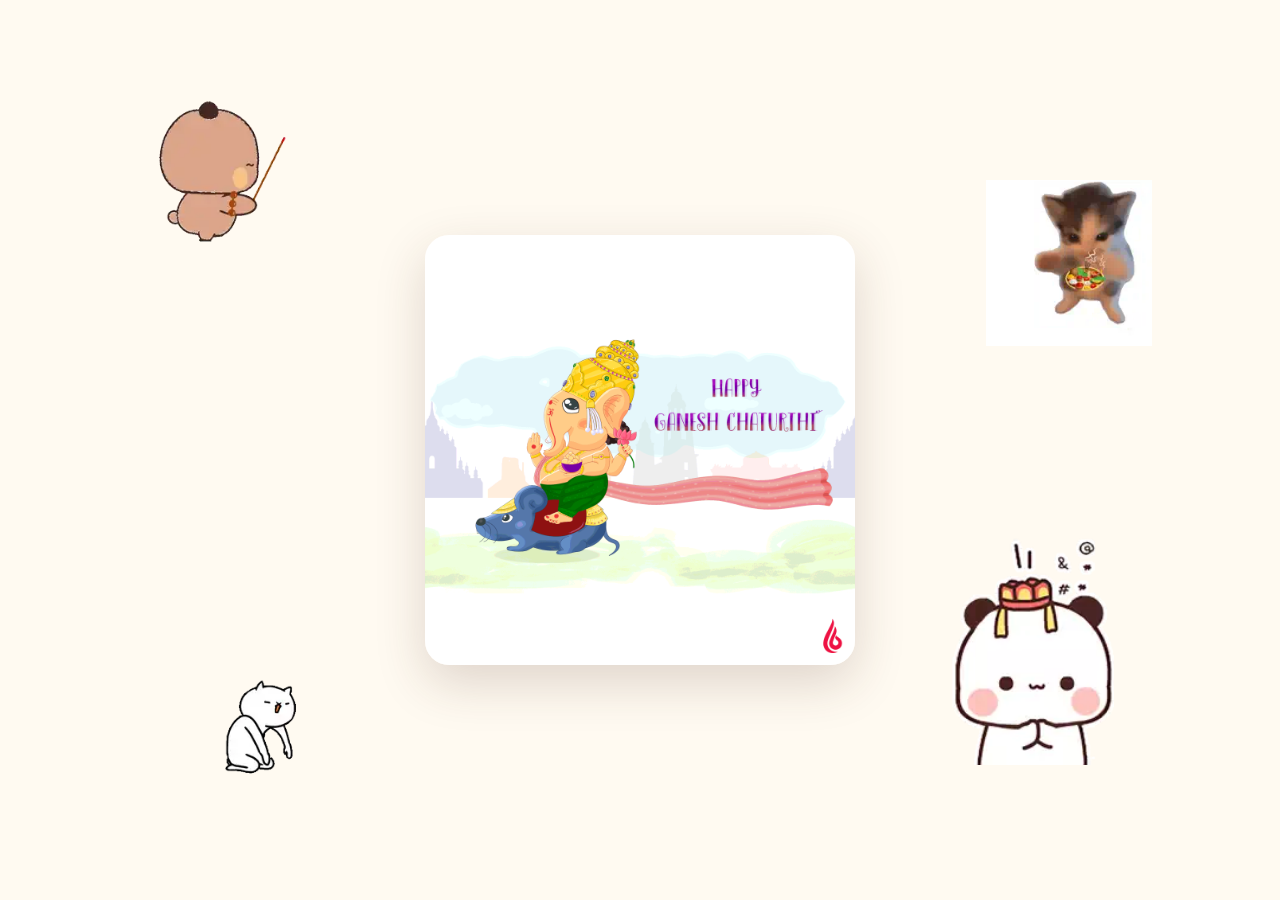
==== blank.html @ 5f82c0f7 "Initial Ganesh Chaturthi experience" ====
<!DOCTYPE html>
<html lang="en">
<head>
<meta charset="UTF-8">
<meta name="viewport" content="width=device-width, initial-scale=1.0">
<title>Ganesh Chaturthi</title>
<link rel="stylesheet" href="style.css">
</head>
<body class="blank-page">
<main class="final-scene" aria-label="Blessings">
  <img class="final-decoration decoration-one" src="Last page/aarti-ki-thali.webp" alt="Aarti thali">
  <img class="final-decoration decoration-two" src="Last page/bubu-dudu-dudu-bubu.webp" alt="Celebration">
  <img class="final-decoration decoration-three" src="Last page/praise-idol.webp" alt="Prayer">
  <img class="final-decoration decoration-four" src="Last page/tkthao219-bubududu.webp" alt="Celebration">
  <img class="final-gif" src="Last page/727e1b56089293.599f93fac4a06.gif" alt="Blessings">
</main>
</body>
</html>
---- style.css ----
* { box-sizing: border-box; }

:root {
  --cream: #fffaf1;
  --brown: #4b2d20;
  --gold: #c88a28;
}

html, body { margin: 0; min-height: 100%; }

body {
  font-family: Georgia, "Times New Roman", serif;
  color: var(--brown);
}

.home {
  min-height: 100vh;
  display: grid;
  place-items: center;
  background: #fff;
}

.home-card {
  text-align: center;
  padding: 40px 24px;
}

.om {
  color: var(--gold);
  font-size: 31px;
  margin-bottom: 14px;
}

.home h1 {
  font-size: clamp(38px, 7vw, 62px);
  font-weight: 500;
  margin: 0;
}

.home p {
  color: #80695a;
  font-size: 18px;
  margin: 14px 0 30px;
}

.enter-btn {
  display: inline-block;
  background: var(--brown);
  color: white;
  padding: 13px 32px;
  border-radius: 999px;
  text-decoration: none;
  transition: transform .2s ease;
}

.enter-btn:hover { transform: translateY(-2px); }

.offering-page {
  min-height: 100vh;
  background: #fffaf1;
  overflow-x: hidden;
}

.scene {
  min-height: 100vh;
  text-align: center;
  padding: 54px 20px 60px;
}

.scene header p {
  color: #80695a;
  margin-top: 8px;
}

.scene h1 {
  margin: 0;
  font-size: clamp(38px, 6vw, 58px);
  font-weight: 500;
}

.diya-button {
  position: fixed;
  top: 22px;
  right: 24px;
  z-index: 10;
  border: 0;
  background: rgba(255,255,255,.8);
  border-radius: 50%;
  width: 90px;
  height: 90px;
  padding: 5px;
  cursor: pointer;
  box-shadow: 0 7px 25px rgba(70,40,15,.12);
  transition: transform .25s ease, box-shadow .25s ease;
}

.diya-button img {
  width: 100%;
  height: 100%;
  object-fit: contain;
}

.diya-button:hover {
  transform: scale(1.07);
  box-shadow: 0 10px 30px rgba(70,40,15,.2);
}

.top-milk-button {
  position: fixed;
  top: 124px;
  right: 24px;
  z-index: 10;
  width: 76px;
  height: 76px;
  padding: 0;
  overflow: hidden;
  background: white;
  box-shadow: 0 7px 25px rgba(70,40,15,.15);
}

.top-milk-button img {
  display: block;
  width: 100%;
  height: 100%;
  object-fit: cover;
}

.top-milk-button[hidden] {
  display: none;
}

.milk-message {
  position: fixed;
  top: 207px;
  right: 14px;
  z-index: 11;
  width: 150px;
  margin: 0;
  padding: 8px 10px;
  border-radius: 12px;
  background: rgba(75, 45, 32, .92);
  color: white;
  font-size: 13px;
  line-height: 1.3;
  text-align: center;
  opacity: 0;
  transform: translateY(-5px);
  pointer-events: none;
  transition: opacity .2s ease, transform .2s ease;
}

.milk-message.show {
  opacity: 1;
  transform: translateY(0);
}

.temple {
  position: relative;
  width: min(1050px, 92vw);
  margin: 30px auto 0;
  border-radius: 22px;
  overflow: hidden;
  box-shadow: 0 20px 55px rgba(65,40,20,.16);
}

.temple img {
  display: block;
  width: 100%;
  height: auto;
}

/* Transparent devotee placed directly over the temple image. */
.pooja-scene {
  position: absolute;
  z-index: 1;
  left: 54%;
  bottom: 1%;
  width: clamp(135px, 24%, 270px) !important;
  opacity: 0;
  transform: translateX(-50%) translateY(18px);
  transition: opacity .45s ease, transform .45s ease;
  pointer-events: none;
}

.pooja-scene.show {
  opacity: 1;
  transform: translateX(-50%) translateY(0);
}

.petals {
  position: absolute;
  inset: 0;
  z-index: 2;
  overflow: hidden;
  opacity: 0;
  pointer-events: none;
}

.petals.show {
  opacity: 1;
}

.petal {
  position: absolute;
  top: -10%;
  left: var(--x);
  color: #f58cab;
  font-size: clamp(18px, 2.2vw, 30px);
  line-height: 1;
  text-shadow: 0 1px 4px rgba(99, 24, 45, .28);
  animation: falling-petal 2.5s linear var(--delay) forwards;
}

@keyframes falling-petal {
  from { transform: translateX(0) rotate(0deg); }
  to { transform: translateX(var(--drift)) translateY(125vh) rotate(420deg); }
}

.temple .pooja-gif-source {
  display: none;
}

.modal {
  position: fixed;
  inset: 0;
  z-index: 30;
  display: grid;
  place-items: center;
  padding: 20px;
  background: rgba(45,28,18,.58);
  backdrop-filter: blur(5px);
  opacity: 0;
  visibility: hidden;
  transition: opacity .25s ease, visibility .25s ease;
}

.modal.show {
  opacity: 1;
  visibility: visible;
}

.pooja-box {
  position: relative;
  width: min(430px, 94vw);
  background: var(--cream);
  border-radius: 24px;
  padding: 26px 24px 30px;
  text-align: center;
  box-shadow: 0 25px 70px rgba(0,0,0,.3);
}

.pooja-gif {
  display: block;
  width: min(235px, 65vw);
  height: 235px;
  object-fit: contain;
  margin: 0 auto 5px;
}

.pooja-box h2 {
  margin: 6px 0 8px;
  font-weight: 500;
  font-size: 27px;
}

.pooja-box p {
  color: #80695a;
  line-height: 1.5;
  max-width: 340px;
  margin: 0 auto 20px;
}

.close {
  position: absolute;
  right: 12px;
  top: 7px;
  border: 0;
  background: transparent;
  color: #725647;
  font-size: 32px;
  cursor: pointer;
}

.milk-button, .finish-button {
  border: 0;
  border-radius: 999px;
  background: var(--brown);
  color: white;
  padding: 13px 28px;
  font-size: 16px;
  cursor: pointer;
}

.milk-box {
  width: min(1100px, 96vw);
  background: #17120f;
  border-radius: 18px;
  overflow: hidden;
  box-shadow: 0 25px 80px rgba(0,0,0,.5);
}

.milk-gif {
  display: block;
  width: 100%;
  max-height: 75vh;
  object-fit: contain;
}

.milk-caption {
  text-align: center;
  color: white;
  padding: 16px 20px 20px;
}

.milk-caption h2 {
  margin: 0 0 6px;
  font-weight: 500;
}

.milk-caption p {
  margin: 0 0 15px;
  color: #eadfce;
}

.blank-page {
  min-height: 100vh;
  overflow: hidden;
  background: #fffaf1;
}

.final-scene {
  position: relative;
  min-height: 100vh;
  display: grid;
  place-items: center;
  overflow: hidden;
}

.final-gif {
  position: relative;
  z-index: 2;
  display: block;
  width: min(430px, 72vw);
  height: auto;
  border-radius: 24px;
  box-shadow: 0 18px 50px rgba(75, 45, 32, .18);
}

.final-decoration {
  position: absolute;
  z-index: 1;
  width: clamp(80px, 13vw, 170px);
  height: auto;
  animation: gentle-float 4s ease-in-out infinite alternate;
}

.decoration-one { top: 20%; right: 10%; }
.decoration-two { top: 11%; left: 11%; animation-delay: -.8s; }
.decoration-three { bottom: 12%; left: 14%; animation-delay: -1.8s; }
.decoration-four { right: 13%; bottom: 15%; animation-delay: -2.8s; }

@keyframes gentle-float {
  from { transform: translateY(-8px) rotate(-4deg); }
  to { transform: translateY(10px) rotate(4deg); }
}

@media (max-width: 600px) {
  .diya-button {
    top: 12px;
    right: 12px;
    width: 72px;
    height: 72px;
  }
  .scene { padding-top: 42px; }
  .top-milk-button {
    top: 94px;
    right: 12px;
    width: 62px;
    height: 62px;
  }
  .milk-message {
    top: 163px;
    right: 8px;
    width: 135px;
  }
  .pooja-scene {
    left: 58%;
    bottom: 0;
    width: clamp(110px, 33%, 190px) !important;
  }
}
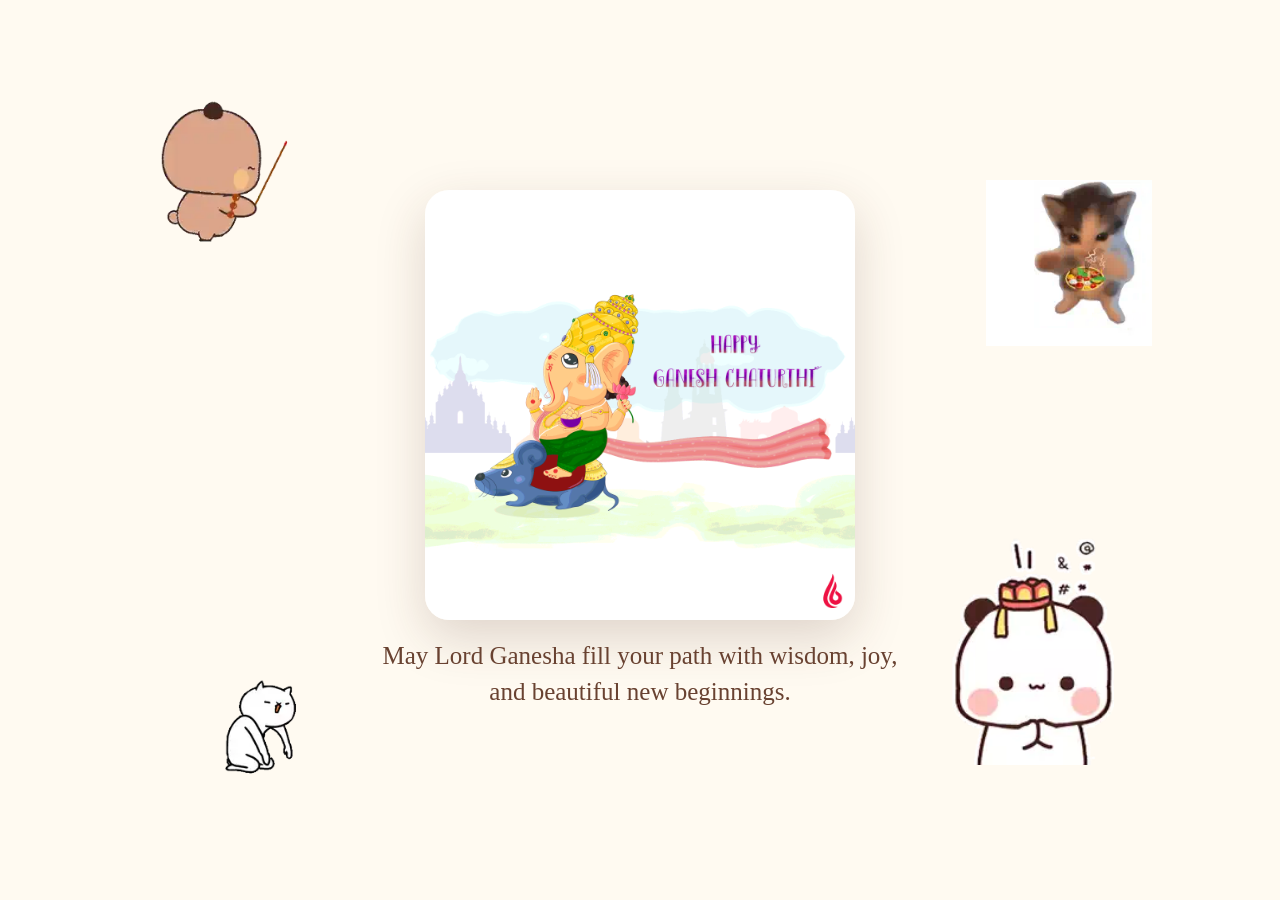
==== commit a216c6bd: "Add final-page blessing message" ====
--- a/blank.html
+++ b/blank.html
@@ -12,7 +12,10 @@
   <img class="final-decoration decoration-two" src="Last page/bubu-dudu-dudu-bubu.webp" alt="Celebration">
   <img class="final-decoration decoration-three" src="Last page/praise-idol.webp" alt="Prayer">
   <img class="final-decoration decoration-four" src="Last page/tkthao219-bubududu.webp" alt="Celebration">
-  <img class="final-gif" src="Last page/727e1b56089293.599f93fac4a06.gif" alt="Blessings">
+  <div class="final-message">
+    <img class="final-gif" src="Last page/727e1b56089293.599f93fac4a06.gif" alt="Blessings">
+    <p>May Lord Ganesha fill your path with wisdom, joy, and beautiful new beginnings.</p>
+  </div>
 </main>
 </body>
 </html>
--- a/style.css
+++ b/style.css
@@ -337,13 +337,28 @@
 }
 
 .final-gif {
-  position: relative;
-  z-index: 2;
   display: block;
   width: min(430px, 72vw);
   height: auto;
   border-radius: 24px;
   box-shadow: 0 18px 50px rgba(75, 45, 32, .18);
+}
+
+.final-message {
+  position: relative;
+  z-index: 2;
+  display: grid;
+  justify-items: center;
+  gap: 18px;
+  text-align: center;
+}
+
+.final-message p {
+  max-width: min(520px, 82vw);
+  margin: 0;
+  color: #694231;
+  font-size: clamp(18px, 2.4vw, 25px);
+  line-height: 1.45;
 }
 
 .final-decoration {
